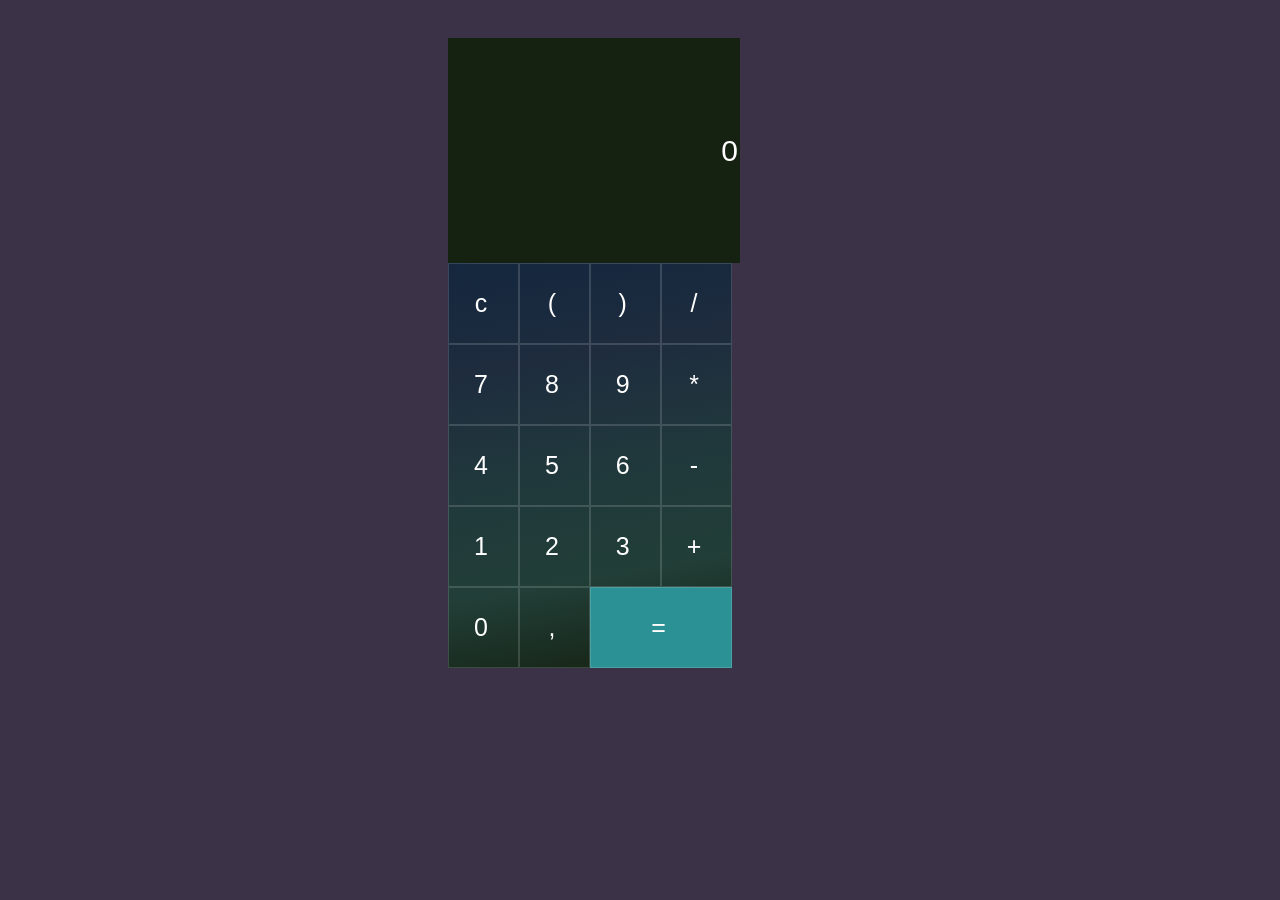
==== Calculator/index.html @ 6ddf6ba4 "calculator" ====
<!doctype html>
<html lang="en">
  <head>
    <meta charset="UTF-8" />
    <meta name="viewport" content="width=device-width, initial-scale=1.0" />
    <title>Calculator</title>
    <link rel="stylesheet" href="style.css" />
  </head>
  <body>
    <div class="contener">
      <div>
        <input type="text" value="0"  id="screen" placeholder="0"/>
      </div>
      <div class="touch">
        <table border="1" cellpadding="25" cellspacing="0">
          <tr>
            <td id="delete" value="c">c</td>
            <td class="value" value="(">(</td>
            <td class="value" value=")">)</td>
            <td class="value" value="/">/</td>
          </tr>
          <tr>
            <td class="value" value="7" >7</td>
            <td class="value" value="8">8</td>
            <td class="value" value="9">9</td>
            <td class="value" value="*">*</td>
          </tr>
          <tr>
            <td class="value" value="4">4</td>
            <td class="value" value="5">5</td>
            <td class="value" value="6">6</td>
            <td class="value" value="-">-</td>
          </tr>
          <tr>
            <td class="value" value="1">1</td>
            <td class="value" value="2">2</td>
            <td class="value" value="3">3</td>
            <td class="value" value="+">+</td>
          </tr>
          <tr>
            <td class="value" value="0">0</td>
            <td class="value" value=",">,</td>
            <td value="=" id="equal" colspan="2">=</td>
          </tr>
        </table>
      </div>
    </div>

    <script src="script.js"></script>
  </body>
</html>
---- Calculator/style.css ----
* {
  box-sizing: border-box;
  color: white;
  font-family: "Segoe UI", Tahoma, Geneva, Verdana, sans-serif;
}
body {
  display: flex;
  align-items: center;
  justify-content: center;
  background: #3b3247;
  margin-top: 3%;
}
#screen::placeholder{
  font-size: 30px;
}
#screen {
  height: 25vh;
  width: 76%;
  background: #152111;
  font-size: 30px;
  outline: none;
  border: none;
  margin-bottom: 0;
  text-align: end;
  overflow-x: auto;
}
table {
  background: linear-gradient(
    -10deg,
    #152111,
    #213e37,
    #20383c,
    #1e2c3e,
    #14273e
  );
  border: none;
}
td {
    cursor: pointer;
  font-size: 25px;
border: 1px solid rgba(255, 255, 255, 0.15);
text-align: center;
padding-right: 30px;

}
button{
    cursor: pointer;
  font-size: 25px;
border: 1px solid rgba(255, 255, 255, 0.15);
text-align: center;
padding-right: 30px;

}
#equal{
    background: #2C9195;
}
@media(max-width:300px){
    td{
        font-size: 20px;
    }
    #screen{
        width: 97%;
    }
}
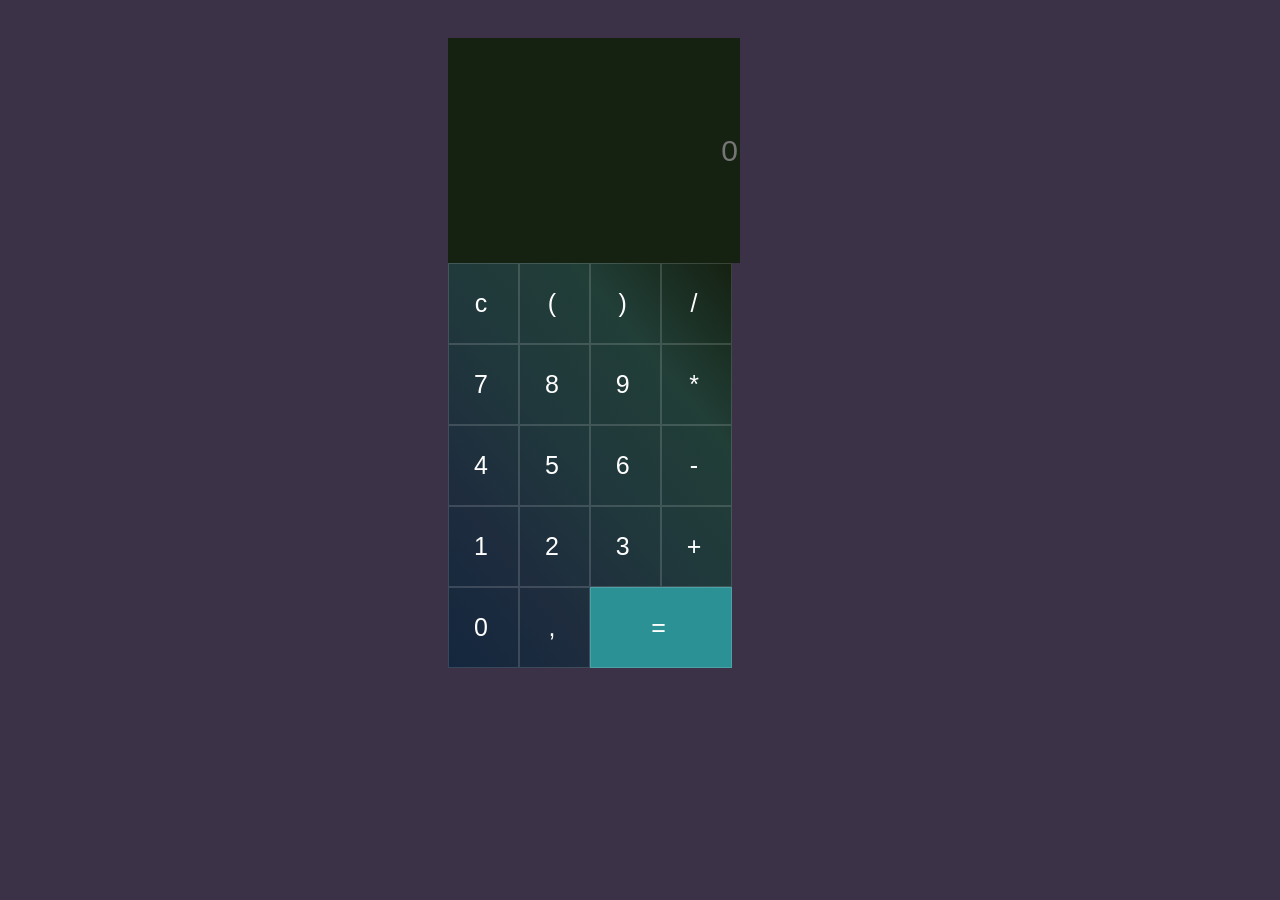
==== commit 17be662c: "todo_list" ====
--- a/Calculator/index.html
+++ b/Calculator/index.html
@@ -9,7 +9,7 @@
   <body>
     <div class="contener">
       <div>
-        <input type="text" value="0"  id="screen" placeholder="0"/>
+        <input type="text" id="screen" placeholder="0" />
       </div>
       <div class="touch">
         <table border="1" cellpadding="25" cellspacing="0">
@@ -20,7 +20,7 @@
             <td class="value" value="/">/</td>
           </tr>
           <tr>
-            <td class="value" value="7" >7</td>
+            <td class="value" value="7">7</td>
             <td class="value" value="8">8</td>
             <td class="value" value="9">9</td>
             <td class="value" value="*">*</td>
--- a/Calculator/style.css
+++ b/Calculator/style.css
@@ -10,7 +10,7 @@
   background: #3b3247;
   margin-top: 3%;
 }
-#screen::placeholder{
+#screen::placeholder {
   font-size: 30px;
 }
 #screen {
@@ -26,7 +26,7 @@
 }
 table {
   background: linear-gradient(
-    -10deg,
+    -130deg,
     #152111,
     #213e37,
     #20383c,
@@ -36,30 +36,27 @@
   border: none;
 }
 td {
-    cursor: pointer;
+  cursor: pointer;
   font-size: 25px;
-border: 1px solid rgba(255, 255, 255, 0.15);
-text-align: center;
-padding-right: 30px;
-
+  border: 1px solid rgba(255, 255, 255, 0.15);
+  text-align: center;
+  padding-right: 30px;
 }
-button{
-    cursor: pointer;
+button {
+  cursor: pointer;
   font-size: 25px;
-border: 1px solid rgba(255, 255, 255, 0.15);
-text-align: center;
-padding-right: 30px;
-
+  border: 1px solid rgba(255, 255, 255, 0.15);
+  text-align: center;
+  padding-right: 30px;
 }
-#equal{
-    background: #2C9195;
+#equal {
+  background: #2c9195;
 }
-@media(max-width:300px){
-    td{
-        font-size: 20px;
-    }
-    #screen{
-        width: 97%;
-    }
+@media (max-width: 300px) {
+  td {
+    font-size: 20px;
+  }
+  #screen {
+    width: 97%;
+  }
 }
-    
